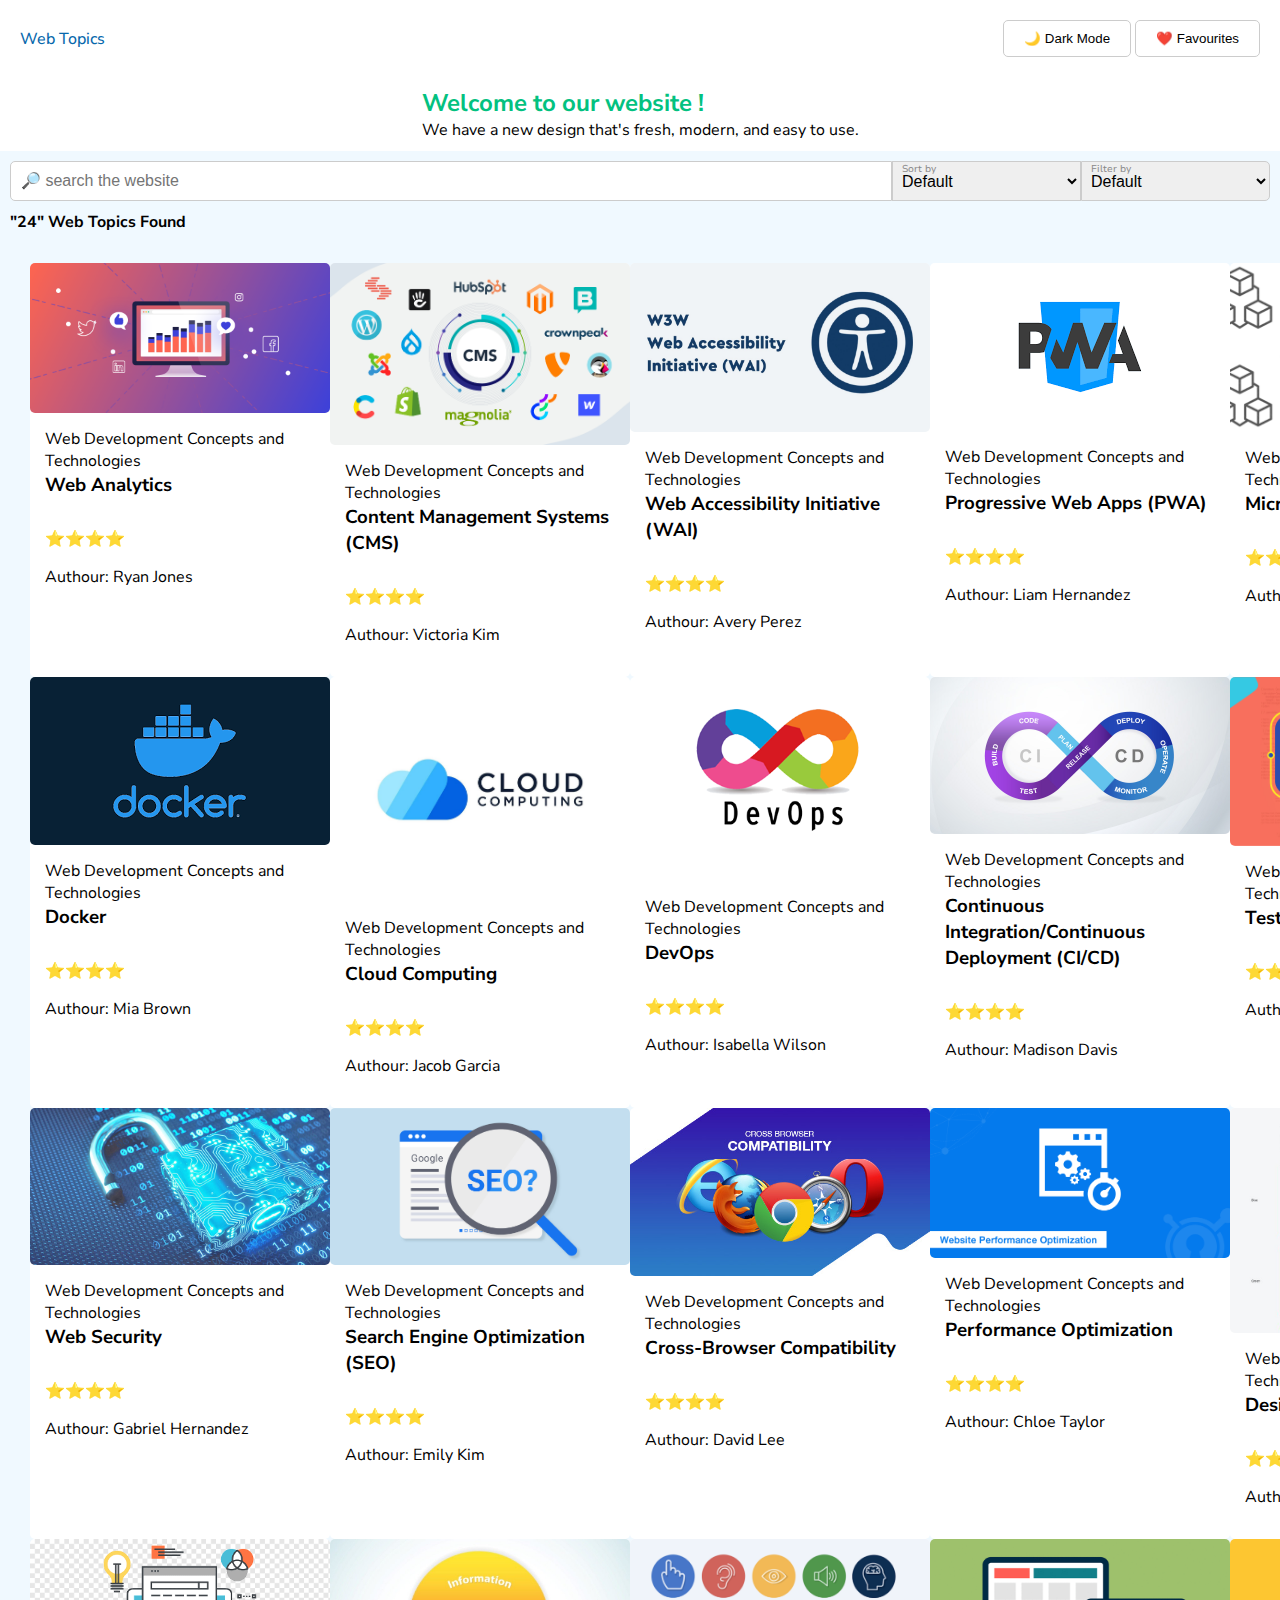
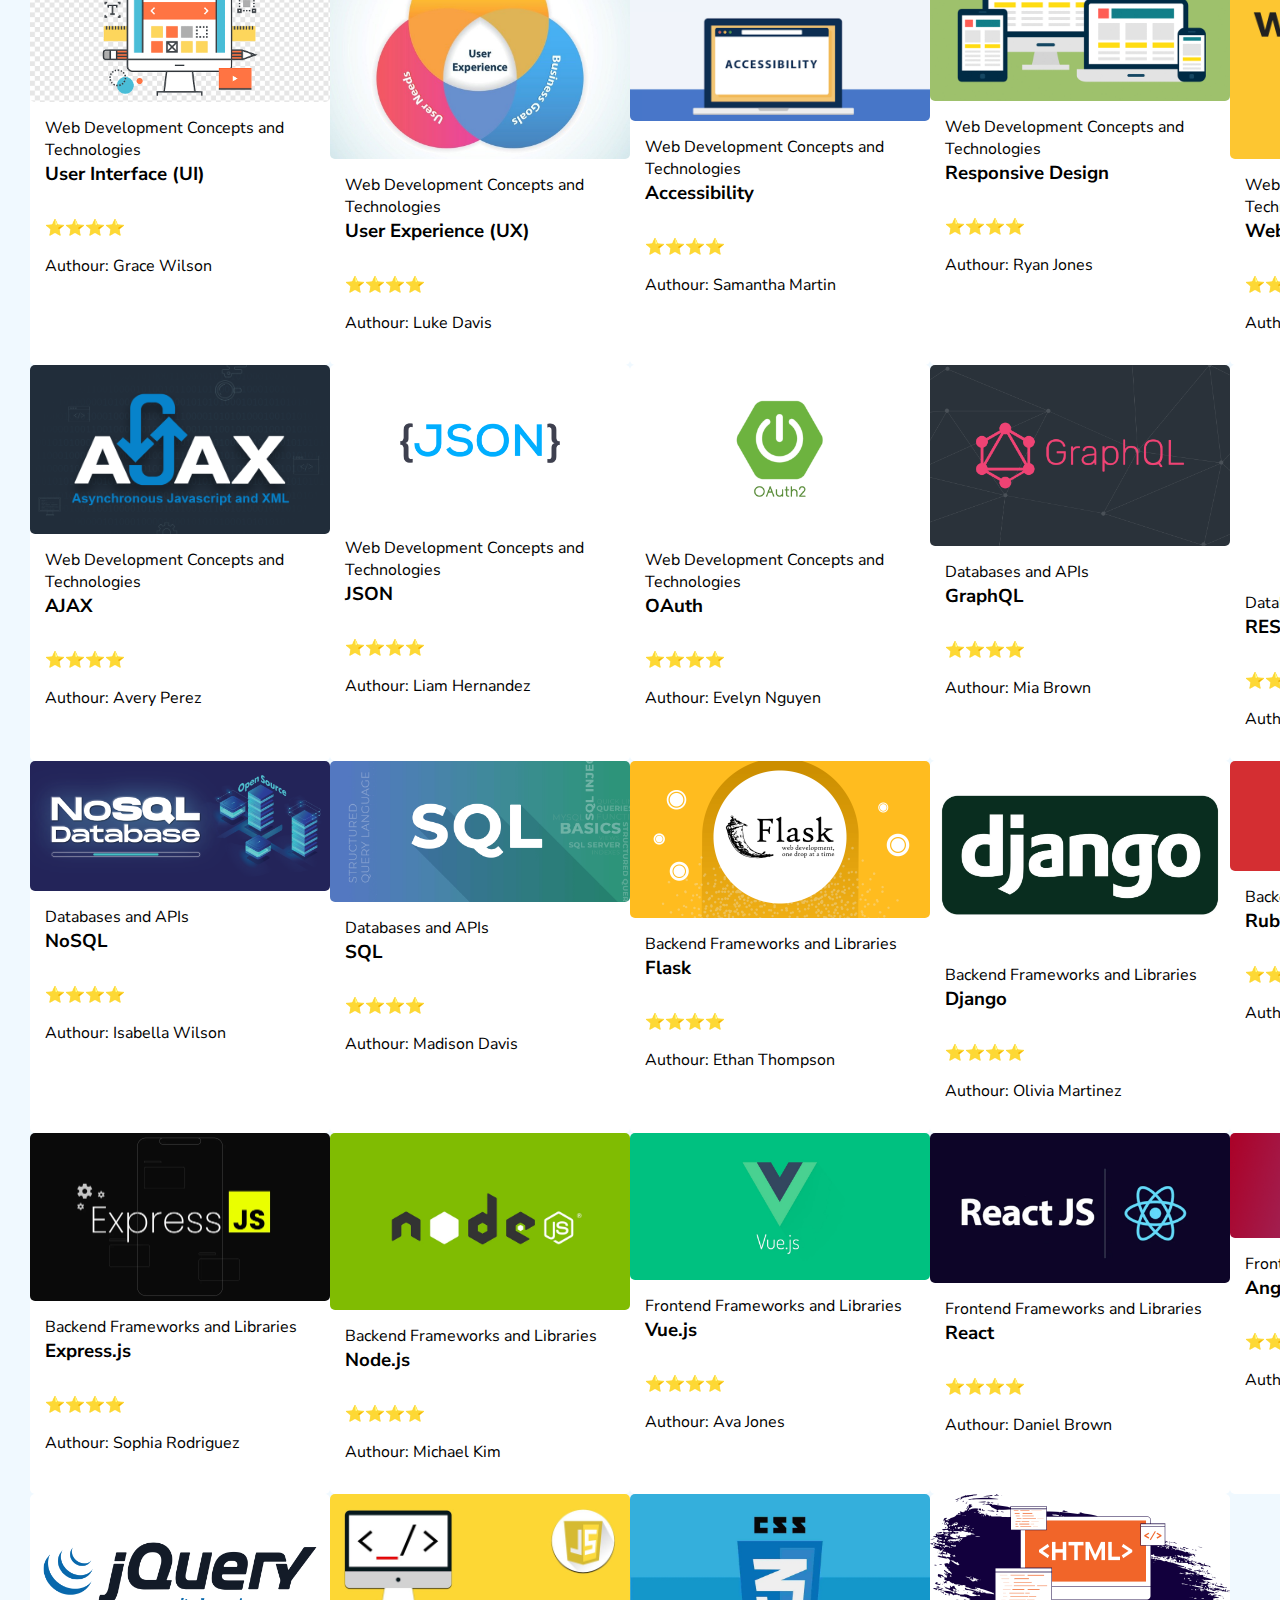
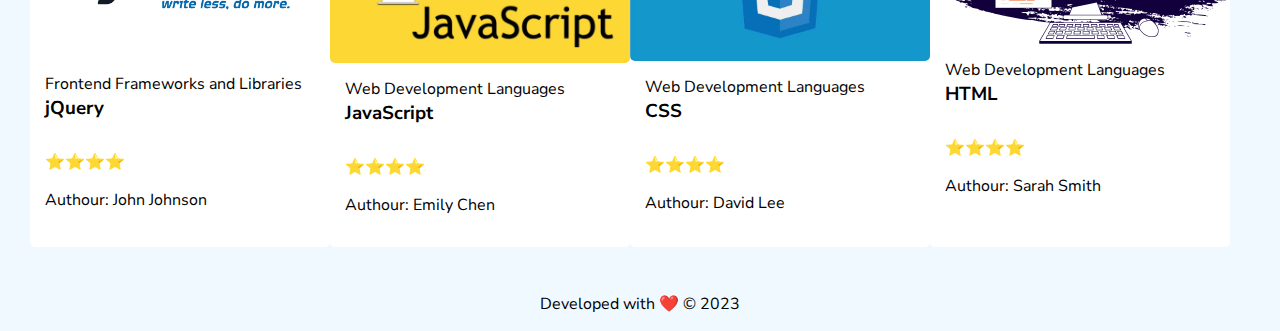
==== index.html @ 98cf3107 "uploading project's files" ====
<!DOCTYPE html>
<html lang="en">

<head>
    <meta charset="UTF-8">
    <meta name="viewport" content="width=device-width, initial-scale=1.0">
    <link rel="preconnect" href="https://fonts.googleapis.com">
    <link rel="preconnect" href="https://fonts.gstatic.com" crossorigin>
    <link
        href="https://fonts.googleapis.com/css2?family=Nunito+Sans:ital,opsz,wght@0,6..12,200..1000;1,6..12,200..1000&display=swap"
        rel="stylesheet">
    <link rel="stylesheet" type="text/css" href="variables.css">
    <link rel="stylesheet" type="text/css" href="style.css">
    <title>Courses</title>
</head>

<body>
    <div class="wrapper">

        <header>
            <div class="header_nav">
                <div class="logo">Web Topics</div>
                <div class="header_buttons">
                    <button>🌙 Dark Mode</button>
                    <button>❤️ Favourites</button>
                </div>
            </div>
            <div class="welcome_hero-card">
                <div>
                    <h1>Welcome to our website !</h1>
                    <p>We have a new design that's fresh, modern, and easy to use.</p>
                </div>
            </div>
            <div class="search_nav">
                <input type="text" id="topic" name="topic" placeholder="🔎 search the website" />

                <div class="sort_by-list">
                    <label for="sort-select">Sort by</label>
                    <select id="sort-select">
                        <option value="" disabled selected hidden>Default</option>
                        <option>price</option>
                        <option>rate</option>
                    </select>
                </div>

                <div class="filter_by-list">
                    <label for="filter-select">Filter by</label>
                    <select id="filter-select">
                        <option value="" disabled selected hidden>Default</option>
                        <option>price</option>
                        <option>rate</option>
                    </select>
                </div>
            </div>
            <div class="search_result">"24" Web Topics Found</div>

        </header>
        <main>
            <div class="cards_container">
            </div>
        </main>
        <footer>
            <p>Developed with ❤️ &copy; 2023</p>
        </footer>

    </div>
    <script src="/index.js"></script>
</body>

</html>
---- variables.css ----
:root {
    --brand-primary: #0768AC;
    --brand-secondary: #03C180;
    --bg_default: #FFFFFF;
    --bg_body: #F0F9FF;
    --lines-color: #DDDDDD;
    --body-text: #333333;
    --heart-color: #DC143C;
}
---- style.css ----
body {

    font-family: "Nunito Sans", sans-serif;
    background-color: var(--bg_body);
    box-sizing: border-box;
    margin: 0;
    height: 100%;
}

.wrapper {
    display: flex;
    flex-direction: column;
    min-height: 100vh;
}

.header_nav {
    display: flex;
    flex-direction: row;
    justify-content: space-between;
    align-items: center;
    padding: 20px;
    background-color: var(--bg_default);

}

.logo {
    color: var(--brand-primary);
    font-weight: 500;
}

.header_buttons button {
    background-color: var(--bg_default);
    border: 1px solid #ccc;
    padding: 10px 20px;
    border-radius: 5px;
    cursor: pointer;
}

.welcome_hero-card {
    background-color: var(--bg_default);
    width: 100%;
    padding: 10px;
    display: flex;
    flex-direction: column;
    justify-content: center;
    align-items: center;
    box-sizing: border-box;


}

.welcome_hero-card h1 {
    color: var(--brand-secondary);
}


.welcome_hero-card h1,
.welcome_hero-card p {
    margin: 0;
    width: 100%;
}

.welcome_hero-card h1 {
    font-size: 1.5em;
}

.search_nav {
    display: flex;
    align-items: center;
    justify-content: center;
    width: 100%;
    padding: 10px;
    box-sizing: border-box;

}

.search_nav input,
.search_nav select {
    height: 40px;
    border: 1px solid #ccc;
    padding: 0 10px;
    font-size: 16px;
    box-sizing: border-box;
}

.search_nav input {
    width: 70%;
    border-top-left-radius: 5px;
    border-bottom-left-radius: 5px;

}

/* For select boxes */
.search_nav .sort_by-list,
.search_nav .filter_by-list {
    width: 15%;
    position: relative;
}

.search_nav label {
    position: absolute;
    top: 20%;
    left: 10px;
    transform: translateY(-50%);
    font-size: 10px;
    color: #888;

}

.search_nav select {
    width: 100%;
    padding: 5px;
    font: size 10px;

}

.sort_by-list {
    padding: 0;
    display: flex;
    flex-direction: column;
    justify-content: center;

}

.filter_by-list select {
    border-top-right-radius: 5px;
    border-bottom-right-radius: 5px;

}

.search_result {
    width: 100%;
    font-weight: 700;
    padding-left: 10px;
    box-sizing: border-box;
}

main {
    flex-grow: 1;
    padding: 20px;
    box-sizing: border-box;
}

/*hero card styling*/
.cards_container {
    margin: 10px;
    display: grid;
    grid-template-columns: repeat(5, 1fr);
}

.card {
    width: 300px;
    background-color: var(--bg_default);
    border-radius: 5px;
    display: flex;
    flex-direction: column;
    align-items: center;
}

.card img {
    width: 100%;
    height: auto;
    border-radius: 5px;

}

.content {
    width: 100%;
    padding: 15px;
    box-sizing: border-box;


}

.card_details {
    width: 100%;
    flex-direction: column;
    gap: 0;
    margin-bottom: 30px;

}

.card_details p,
.card_details h3 {
    margin: 0;
}


footer {
    width: 100%;
    text-align: center;
}
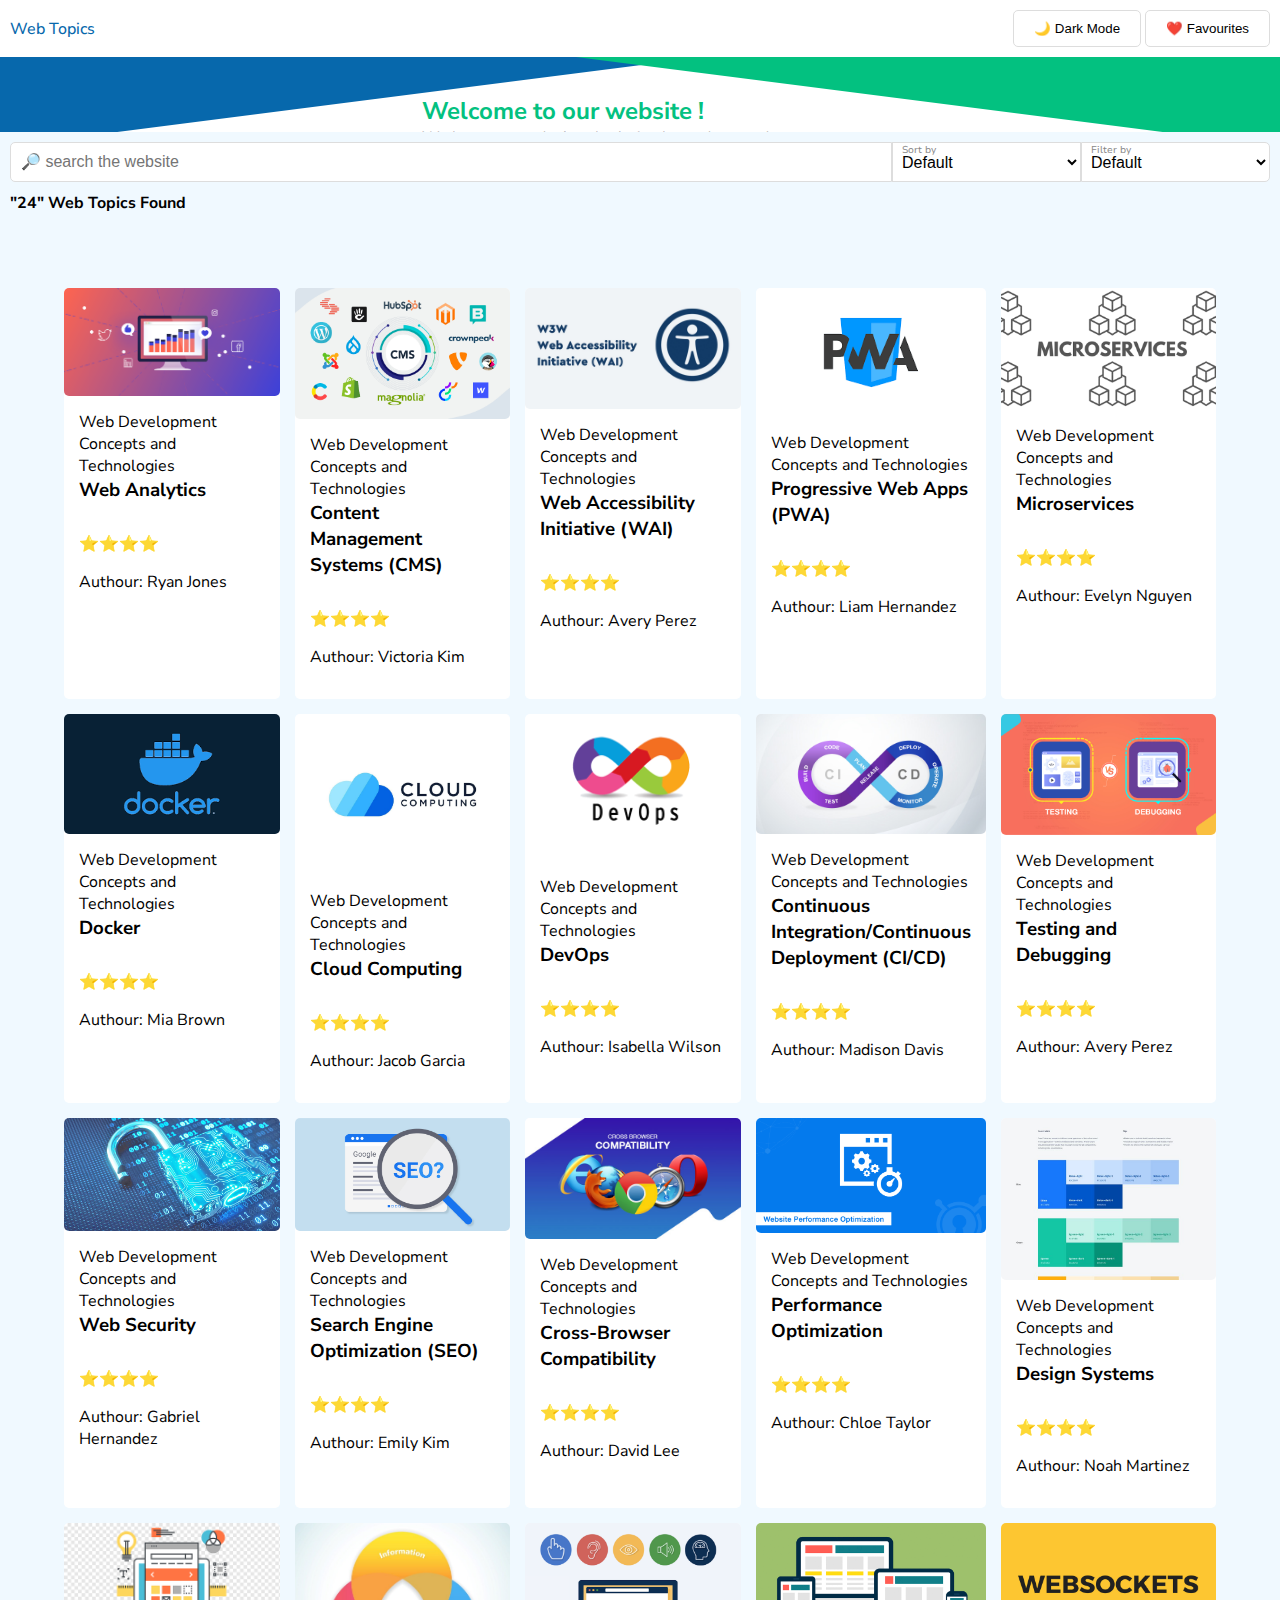
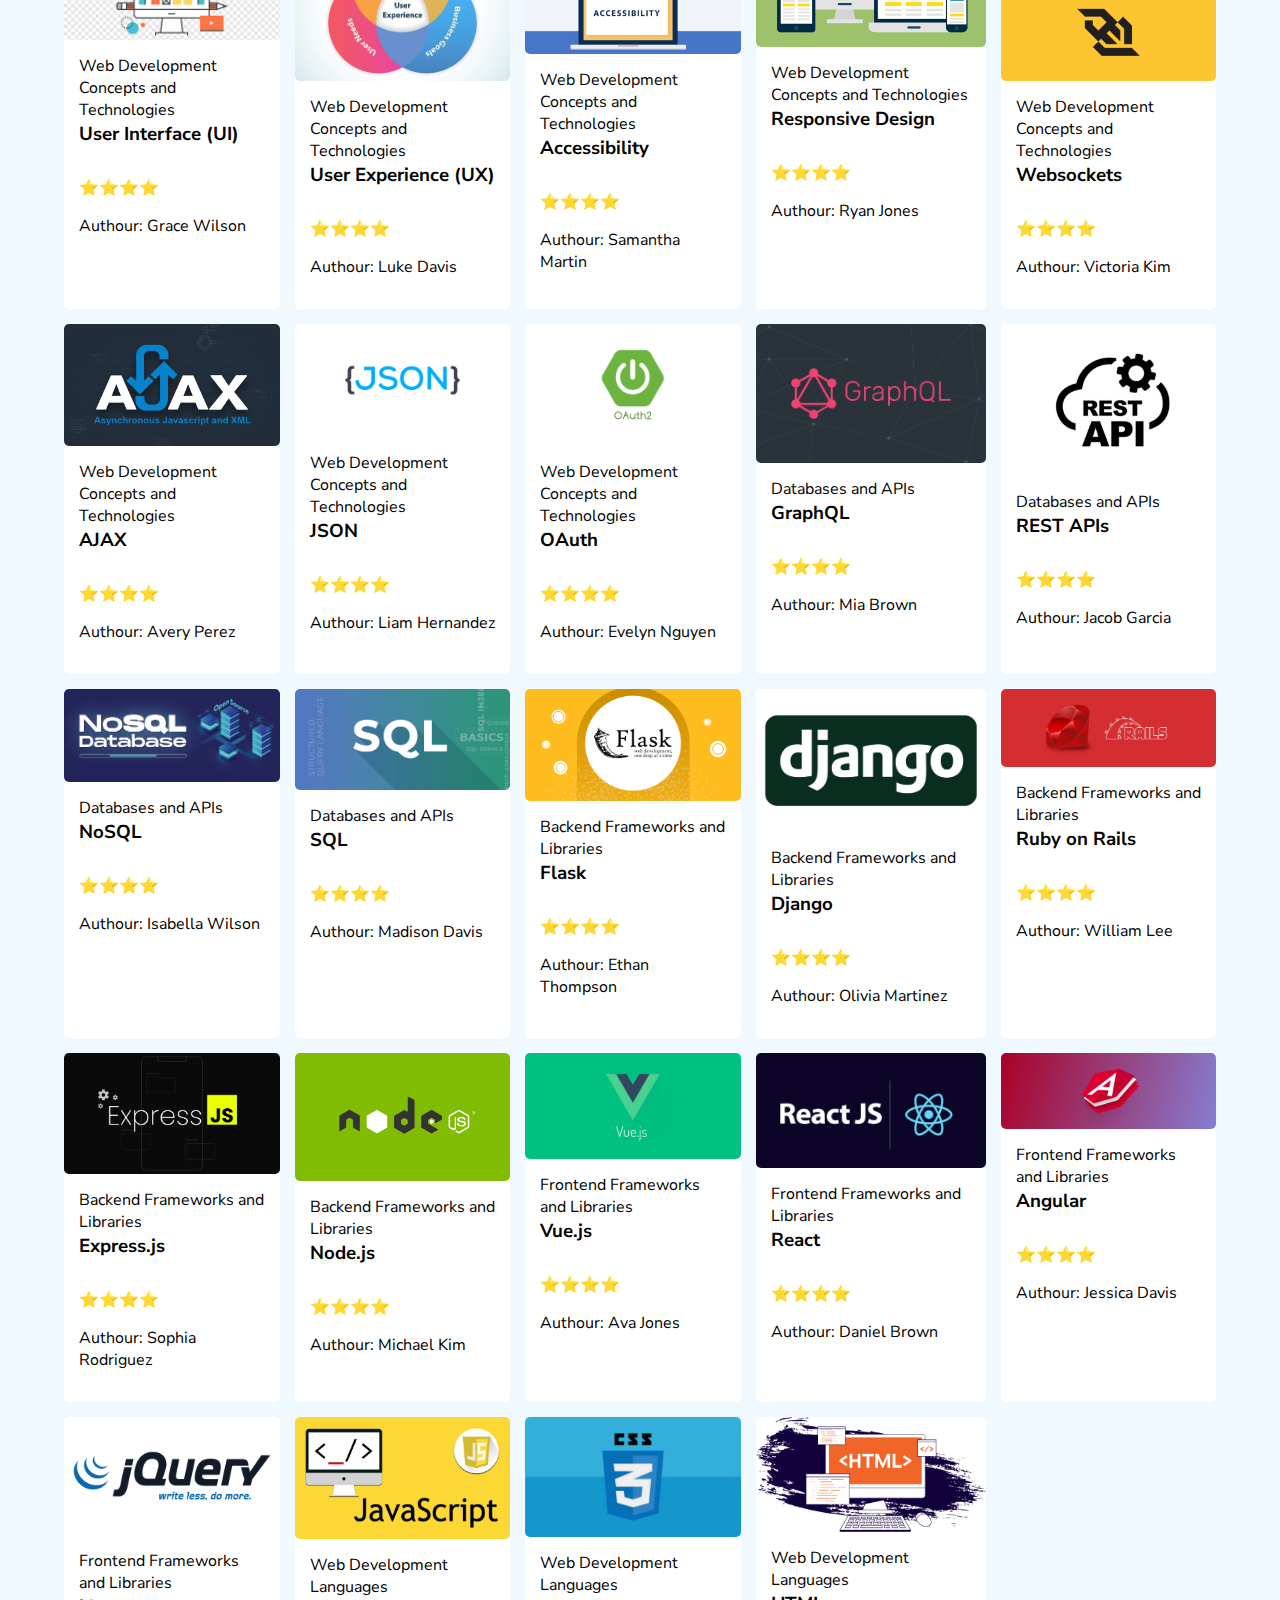
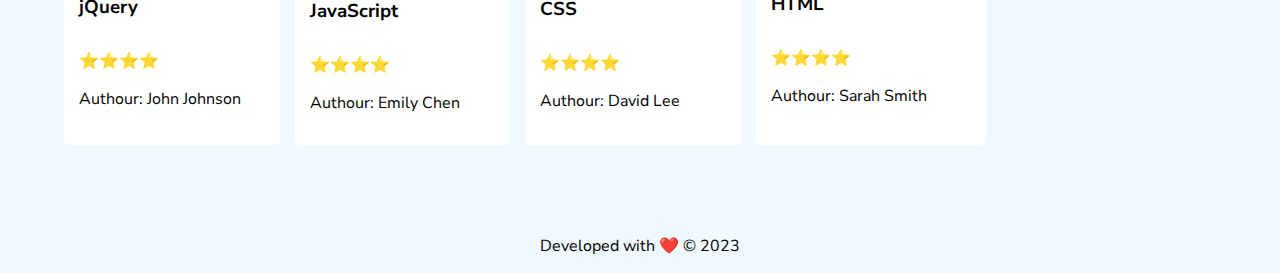
==== commit 9f4419fd: "creating the details page - fix styling issues" ====
--- a/index.html
+++ b/index.html
@@ -25,8 +25,12 @@
                     <button>❤️ Favourites</button>
                 </div>
             </div>
-            <div class="welcome_hero-card">
-                <div>
+            <div class="header_welcome">
+                <div class="triangle_container">
+                    <div class="triangle_blue"></div>
+                    <div class="triangle_green"></div>
+                </div>
+                <div class="header_message">
                     <h1>Welcome to our website !</h1>
                     <p>We have a new design that's fresh, modern, and easy to use.</p>
                 </div>
@@ -34,7 +38,7 @@
             <div class="search_nav">
                 <input type="text" id="topic" name="topic" placeholder="🔎 search the website" />
 
-                <div class="sort_by-list">
+                <div class="sort_by--list">
                     <label for="sort-select">Sort by</label>
                     <select id="sort-select">
                         <option value="" disabled selected hidden>Default</option>
@@ -43,7 +47,7 @@
                     </select>
                 </div>
 
-                <div class="filter_by-list">
+                <div class="filter_by--list">
                     <label for="filter-select">Filter by</label>
                     <select id="filter-select">
                         <option value="" disabled selected hidden>Default</option>
--- a/style.css
+++ b/style.css
@@ -9,6 +9,7 @@
 
 .wrapper {
     display: flex;
+    box-sizing: border-box;
     flex-direction: column;
     min-height: 100vh;
 }
@@ -18,7 +19,7 @@
     flex-direction: row;
     justify-content: space-between;
     align-items: center;
-    padding: 20px;
+    padding: 10px;
     background-color: var(--bg_default);
 
 }
@@ -30,37 +31,73 @@
 
 .header_buttons button {
     background-color: var(--bg_default);
-    border: 1px solid #ccc;
+    border: 1px solid var(--lines-color);
     padding: 10px 20px;
     border-radius: 5px;
     cursor: pointer;
 }
 
-.welcome_hero-card {
-    background-color: var(--bg_default);
-    width: 100%;
-    padding: 10px;
+.header_welcome {
+    background-color: var(--bg_default);
+    width: 100%;
     display: flex;
     flex-direction: column;
     justify-content: center;
     align-items: center;
-    box-sizing: border-box;
-
-
-}
-
-.welcome_hero-card h1 {
+    overflow: hidden;
+    position: relative;
+
+}
+
+.triangle_container {
+    height: 75px;
+}
+
+.triangle_blue {
+    position: absolute;
+    z-index: 0;
+    height: 0;
+    width: 0;
+    border-top: 10vh solid var(--brand-primary);
+    border-right: 55vw solid transparent;
+    margin: 0;
+    padding: 0;
+    left: 0;
+}
+
+.triangle_green {
+    display: inline-block;
+    position: absolute;
+    z-index: 0;
+    height: 0;
+    width: 0;
+    border-top: 10vh solid var(--brand-secondary);
+    border-left: 55vw solid transparent;
+    margin: 0;
+    padding: 0;
+    right: 0;
+
+}
+
+.header_message {
+    z-index: 1;
+    position: absolute;
+    top: 50%;
+
+}
+
+.header_welcome h1 {
     color: var(--brand-secondary);
 }
 
 
-.welcome_hero-card h1,
-.welcome_hero-card p {
-    margin: 0;
-    width: 100%;
-}
-
-.welcome_hero-card h1 {
+.header_welcome h1,
+.header_welcome p {
+    margin: 0;
+    width: 100%;
+}
+
+.header_welcome h1 {
     font-size: 1.5em;
 }
 
@@ -77,10 +114,11 @@
 .search_nav input,
 .search_nav select {
     height: 40px;
-    border: 1px solid #ccc;
+    border: 1px solid var(--lines-color);
     padding: 0 10px;
     font-size: 16px;
     box-sizing: border-box;
+    background-color: var(--bg_default);
 }
 
 .search_nav input {
@@ -91,8 +129,8 @@
 }
 
 /* For select boxes */
-.search_nav .sort_by-list,
-.search_nav .filter_by-list {
+.search_nav .sort_by--list,
+.search_nav .filter_by--list {
     width: 15%;
     position: relative;
 }
@@ -114,7 +152,7 @@
 
 }
 
-.sort_by-list {
+.sort_by--list {
     padding: 0;
     display: flex;
     flex-direction: column;
@@ -122,7 +160,7 @@
 
 }
 
-.filter_by-list select {
+.filter_by--list select {
     border-top-right-radius: 5px;
     border-bottom-right-radius: 5px;
 
@@ -137,24 +175,119 @@
 
 main {
     flex-grow: 1;
-    padding: 20px;
-    box-sizing: border-box;
+    display: flex;
+    flex-direction: column;
+    justify-content: center;
+    align-items: center;
+    box-sizing: border-box;
+    padding: 5%;
+
 }
 
 /*hero card styling*/
 .cards_container {
+    width: 100%;
+    max-width: 1320px;
     margin: 10px;
     display: grid;
     grid-template-columns: repeat(5, 1fr);
+    /**/
+    /* adjusted */
+    gap: 15px;
+}
+
+
+/*  for medium screens  */
+@media (max-width: 1024px) {
+    .cards_container {
+        grid-template-columns: repeat(3, 1fr);
+
+    }
+}
+
+/*   small screens (e.g., mobile) */
+@media (max-width: 768px) {
+    .cards_container {
+        grid-template-columns: repeat(2, 1fr);
+    }
+
+    .header_nav {
+        padding: 10px 15px;
+    }
+
+    .logo {
+        font-size: 1em;
+    }
+
+    .header_buttons {
+        width: 50%;
+        display: flex;
+        gap: 8px;
+    }
+
+    .header_buttons button {
+        padding: 0;
+
+        font-size: 0.5em;
+        border-radius: 4px;
+    }
+
+
+
+
+    .header_buttons button {
+        width: 100%;
+
+    }
+
+
+    .header_welcome {
+        padding: 0 10px;
+        min-height: 100px;
+    }
+
+    .header_message {
+
+        text-align: center;
+    }
+
+    .header_welcome h1 {
+        font-size: 1em;
+    }
+
+    .header_welcome p {
+        font-size: 0.7em;
+    }
+
+    .triangle_blue,
+    .triangle_green {
+        border-top-width: 7vh;
+    }
+
+    .search_nav {
+        display: flex;
+        flex-direction: column;
+        justify-content: center;
+        align-items: center;
+        width: 100%;
+    }
+}
+
+/*   very small screens */
+@media (max-width: 480px) {
+    .cards_container {
+        grid-template-columns: 1fr;
+    }
 }
 
 .card {
-    width: 300px;
+    width: auto;
     background-color: var(--bg_default);
     border-radius: 5px;
     display: flex;
     flex-direction: column;
     align-items: center;
+
 }
 
 .card img {
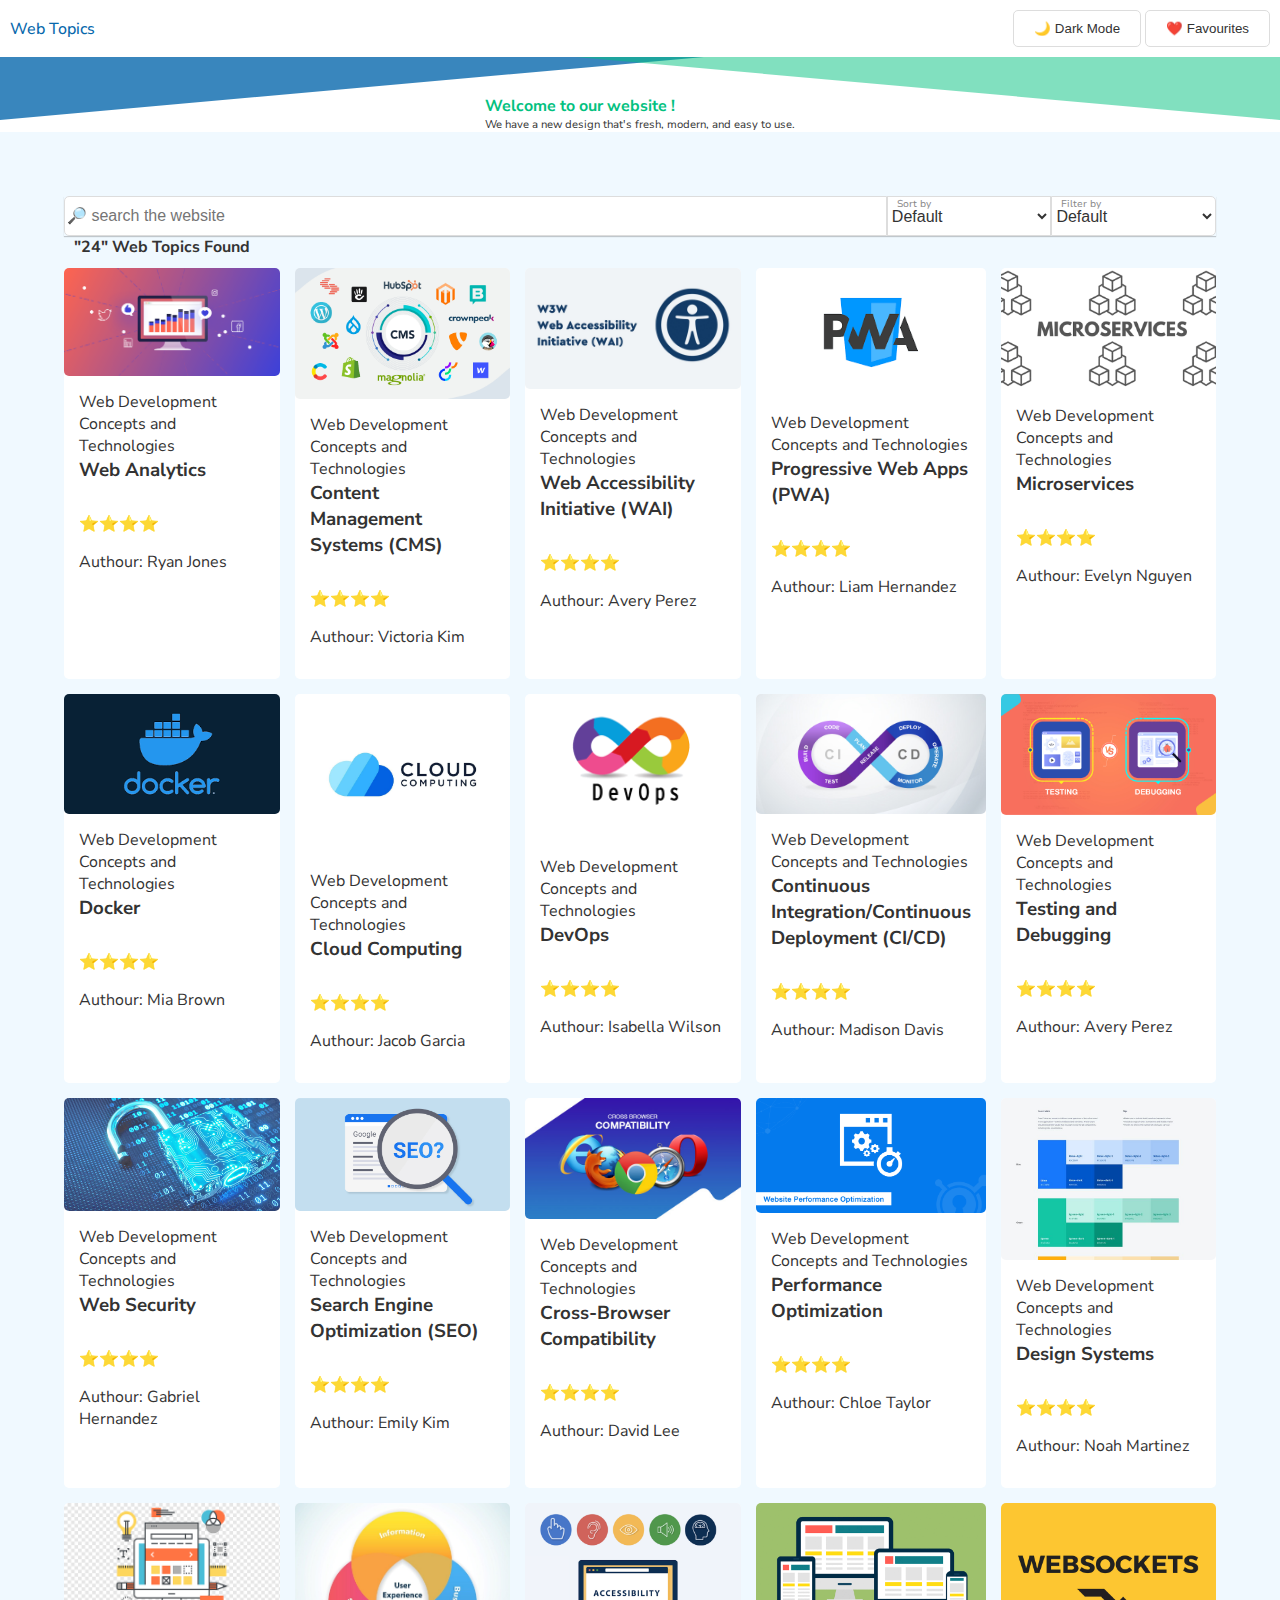
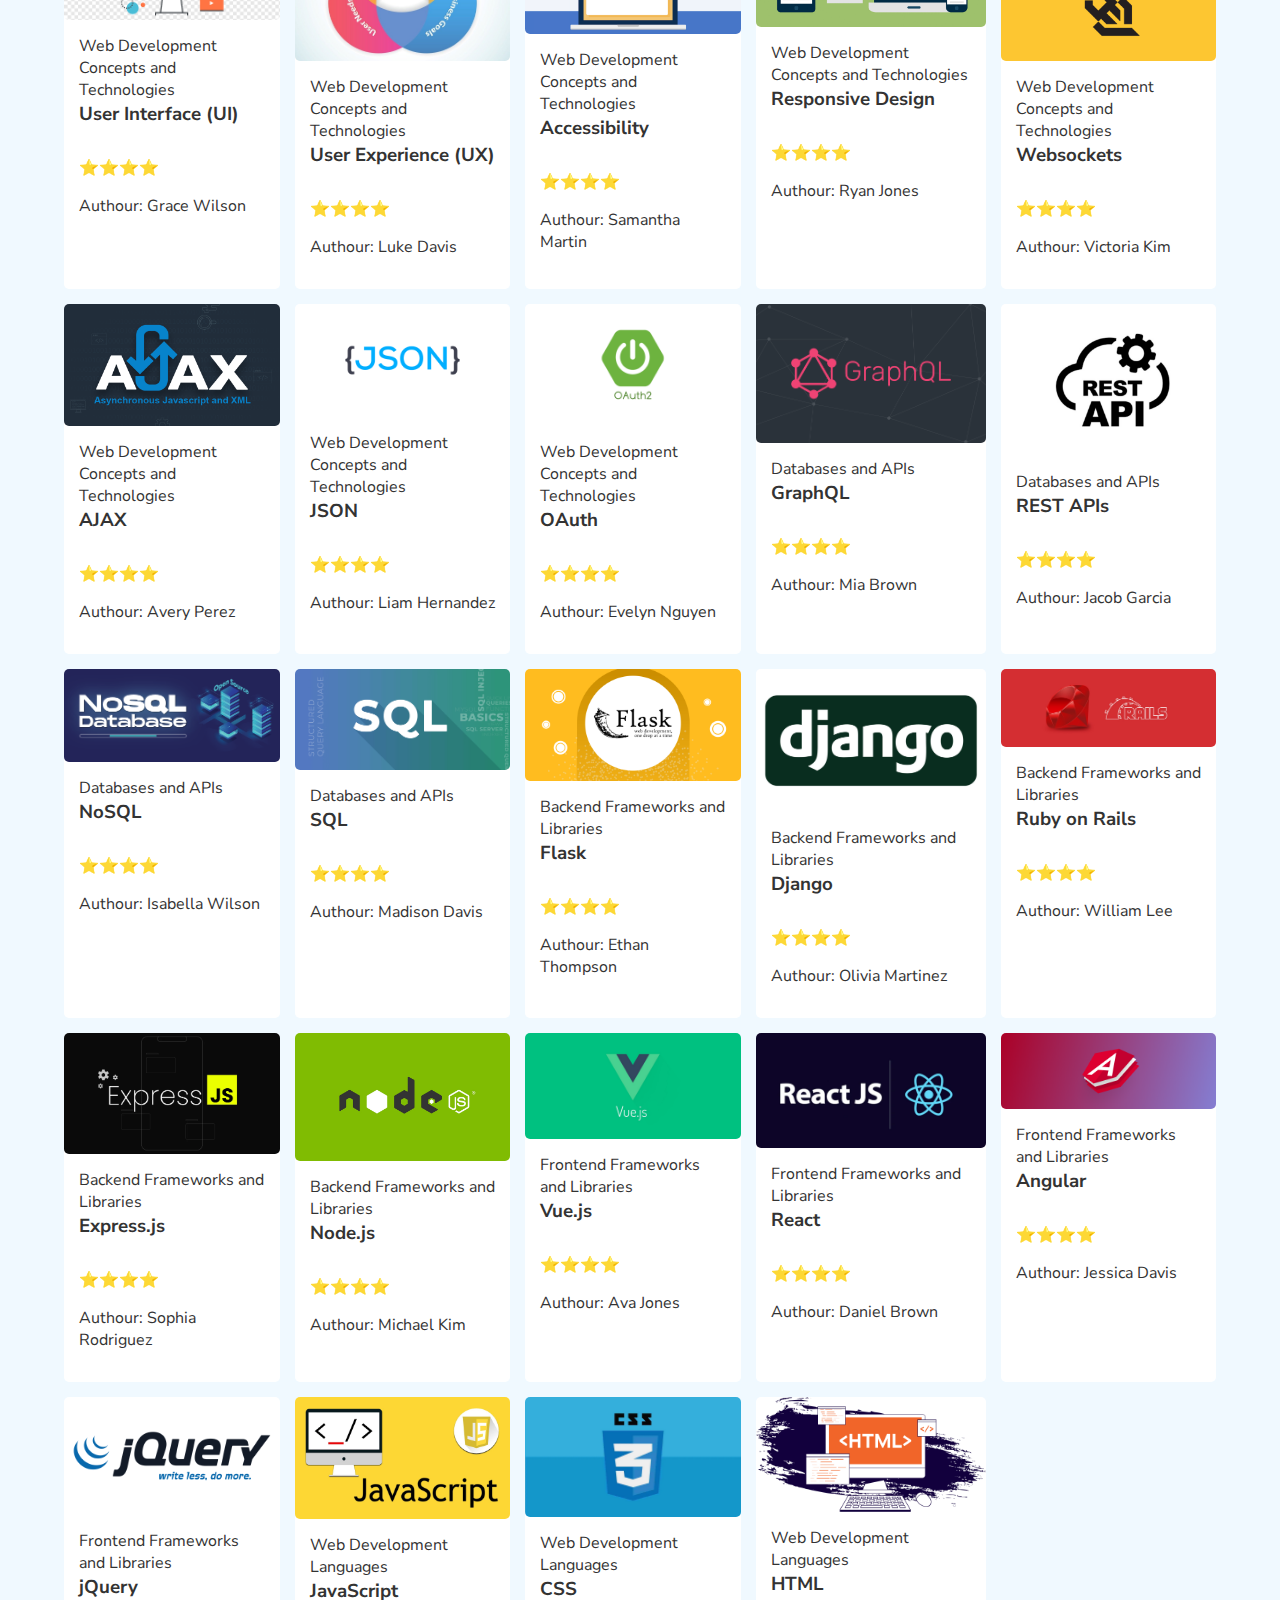
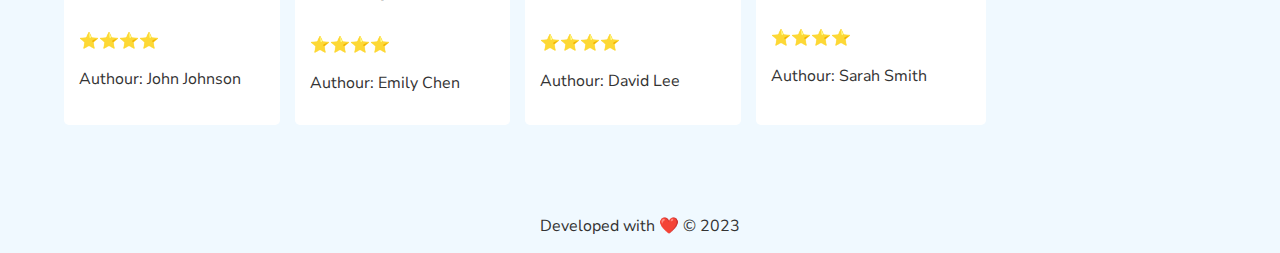
==== commit 67c8b91c: "details page" ====
--- a/index.html
+++ b/index.html
@@ -21,8 +21,8 @@
             <div class="header_nav">
                 <div class="logo">Web Topics</div>
                 <div class="header_buttons">
-                    <button>🌙 Dark Mode</button>
-                    <button>❤️ Favourites</button>
+                    <button class="dark_mode--btn">🌙 Dark Mode</button>
+                    <button class="favourites--btn">❤️ Favourites</button>
                 </div>
             </div>
             <div class="header_welcome">
@@ -35,31 +35,34 @@
                     <p>We have a new design that's fresh, modern, and easy to use.</p>
                 </div>
             </div>
+
+
+        </header>
+        <main>
             <div class="search_nav">
                 <input type="text" id="topic" name="topic" placeholder="🔎 search the website" />
 
-                <div class="sort_by--list">
-                    <label for="sort-select">Sort by</label>
-                    <select id="sort-select">
-                        <option value="" disabled selected hidden>Default</option>
-                        <option>price</option>
-                        <option>rate</option>
-                    </select>
-                </div>
+                <div class="search_nav--options">
+                    <div class="sort_by--list">
+                        <label for="sort-select">Sort by</label>
+                        <select id="sort-select">
+                            <option value="" disabled selected hidden>Default</option>
+                            <option>price</option>
+                            <option>rate</option>
+                        </select>
+                    </div>
 
-                <div class="filter_by--list">
-                    <label for="filter-select">Filter by</label>
-                    <select id="filter-select">
-                        <option value="" disabled selected hidden>Default</option>
-                        <option>price</option>
-                        <option>rate</option>
-                    </select>
+                    <div class="filter_by--list">
+                        <label for="filter-select">Filter by</label>
+                        <select id="filter-select">
+                            <option value="" disabled selected hidden>Default</option>
+                            <option>price</option>
+                            <option>rate</option>
+                        </select>
+                    </div>
                 </div>
             </div>
             <div class="search_result">"24" Web Topics Found</div>
-
-        </header>
-        <main>
             <div class="cards_container">
             </div>
         </main>
@@ -68,7 +71,46 @@
         </footer>
 
     </div>
+    <!-- FavoriteSection   -->
+    <div class="fav-section hidden ">
+        <div class=" fav-heading container">
+            <h2>My Favorite Topics</h2>
+            <button class="close--btn">X</button>
+        </div>
+        <div class="container fav-container" id="favorites">
+            <div class="card fav-card">
+                <img src="./assets/Logos/react.webp" alt="" />
+                <div class="text">
+                    <p class="title"><strong>React</strong></p>
+                    <div class="star-rating">
+                        ⭐⭐⭐⭐
+                    </div>
+                </div>
+            </div>
+
+            <div class="card fav-card">
+                <a href="#"><img src="./assets/Logos/ajax.gif" alt="" /></a>
+                <div class="text">
+                    <p class="title"><strong>Vue js</strong></p>
+                    <div class="star-rating">
+                        ⭐⭐⭐⭐
+                    </div>
+                </div>
+            </div>
+            <div class="card fav-card">
+                <a href="#"><img src="./assets/Logos/jquery.png" alt="" /></a>
+                <div class="text">
+                    <p class="title"><strong>Vue js</strong></p>
+                    <div class="star-rating">
+                        ⭐⭐⭐⭐
+                    </div>
+                </div>
+            </div>
+        </div>
+    </div>
     <script src="/index.js"></script>
+    <script src="/header.js"></script>
+    <script src="/favourite.js"></script>
 </body>
 
 </html>--- a/variables.css
+++ b/variables.css
@@ -6,4 +6,15 @@
     --lines-color: #DDDDDD;
     --body-text: #333333;
     --heart-color: #DC143C;
+}
+
+.dark_mode {
+    --brand-primary: #0768AC;
+    --brand-secondary: #03C180;
+    --bg_default: #1A1A1A;
+    --bg_body: #282828;
+    --lines-color: #000000;
+    --body-text: #EDEDED;
+    --heart-color: #DC143C;
+
 }--- a/style.css
+++ b/style.css
@@ -5,6 +5,7 @@
     box-sizing: border-box;
     margin: 0;
     height: 100%;
+    color: var(--body-text);
 }
 
 .wrapper {
@@ -32,6 +33,8 @@
 .header_buttons button {
     background-color: var(--bg_default);
     border: 1px solid var(--lines-color);
+    color: var(--body-text);
+
     padding: 10px 20px;
     border-radius: 5px;
     cursor: pointer;
@@ -58,11 +61,13 @@
     z-index: 0;
     height: 0;
     width: 0;
-    border-top: 10vh solid var(--brand-primary);
+    border-top: 7vh solid var(--brand-primary);
     border-right: 55vw solid transparent;
     margin: 0;
     padding: 0;
     left: 0;
+    opacity: 0.8;
+
 }
 
 .triangle_green {
@@ -71,11 +76,12 @@
     z-index: 0;
     height: 0;
     width: 0;
-    border-top: 10vh solid var(--brand-secondary);
+    border-top: 7vh solid var(--brand-secondary);
     border-left: 55vw solid transparent;
     margin: 0;
     padding: 0;
     right: 0;
+    opacity: 0.5;
 
 }
 
@@ -88,6 +94,13 @@
 
 .header_welcome h1 {
     color: var(--brand-secondary);
+    font-size: 1rem;
+
+}
+
+.header_welcome p {
+    font-size: 0.7rem;
+
 }
 
 
@@ -97,17 +110,31 @@
     width: 100%;
 }
 
-.header_welcome h1 {
-    font-size: 1.5em;
-}
 
 .search_nav {
-    display: flex;
+    display: grid;
+    grid-template-columns: 5fr 2fr;
+    gap: 0;
+    width: 100%;
+    box-sizing: border-box;
+    box-shadow: 0 1px 1px 0 rgba(0, 0, 0, 0.2);
+}
+
+.search_nav--options {
+    width: 100%;
+    text-align: center;
+    display: flex;
+    flex-direction: row;
+    justify-content: stretch;
     align-items: center;
-    justify-content: center;
-    width: 100%;
-    padding: 10px;
-    box-sizing: border-box;
+
+}
+
+.search_nav input {
+    margin: 0;
+    width: 100%;
+    border-top-left-radius: 5px;
+    border-bottom-left-radius: 5px;
 
 }
 
@@ -115,24 +142,20 @@
 .search_nav select {
     height: 40px;
     border: 1px solid var(--lines-color);
-    padding: 0 10px;
     font-size: 16px;
     box-sizing: border-box;
     background-color: var(--bg_default);
-}
-
-.search_nav input {
-    width: 70%;
-    border-top-left-radius: 5px;
-    border-bottom-left-radius: 5px;
-
-}
+    color: var(--body-text);
+
+}
+
+
 
 /* For select boxes */
-.search_nav .sort_by--list,
-.search_nav .filter_by--list {
-    width: 15%;
+.sort_by--list,
+.filter_by--list {
     position: relative;
+    width: 100%;
 }
 
 .search_nav label {
@@ -147,7 +170,6 @@
 
 .search_nav select {
     width: 100%;
-    padding: 5px;
     font: size 10px;
 
 }
@@ -196,6 +218,64 @@
     gap: 15px;
 }
 
+.fav-section {
+    position: fixed;
+    width: 100%;
+    left: 0;
+    bottom: 250px;
+    padding: 20px 0;
+    z-index: 1;
+    background-color: var(--bg_default);
+    color: var(--body-text);
+    max-height: 200px;
+    overflow: hidden;
+}
+
+
+.fav-container {
+    display: grid;
+    gap: 1rem;
+    grid-template-columns: repeat(6, 1fr);
+    padding-block: 10px;
+    height: 100%;
+    align-items: stretch;
+}
+
+.fav-container .card {
+    padding-bottom: 0px;
+    overflow: hidden;
+    height: 100%;
+    overflow: hidden;
+}
+
+.fav-container .card img {
+    height: auto;
+    width: 100%;
+    object-fit: cover;
+}
+
+
+.fav-section .fav-heading {
+    display: flex;
+    justify-content: space-between;
+}
+
+.close--btn {
+    cursor: pointer;
+    height: 30px;
+    width: 30px;
+    border-radius: 50%;
+    padding: 5px 10px;
+    color: #fff;
+    background-color: var(--heart-color);
+    border: none;
+    font-weight: 700;
+
+}
+
+.hidden {
+    display: none;
+}
 
 /*  for medium screens  */
 @media (max-width: 1024px) {
